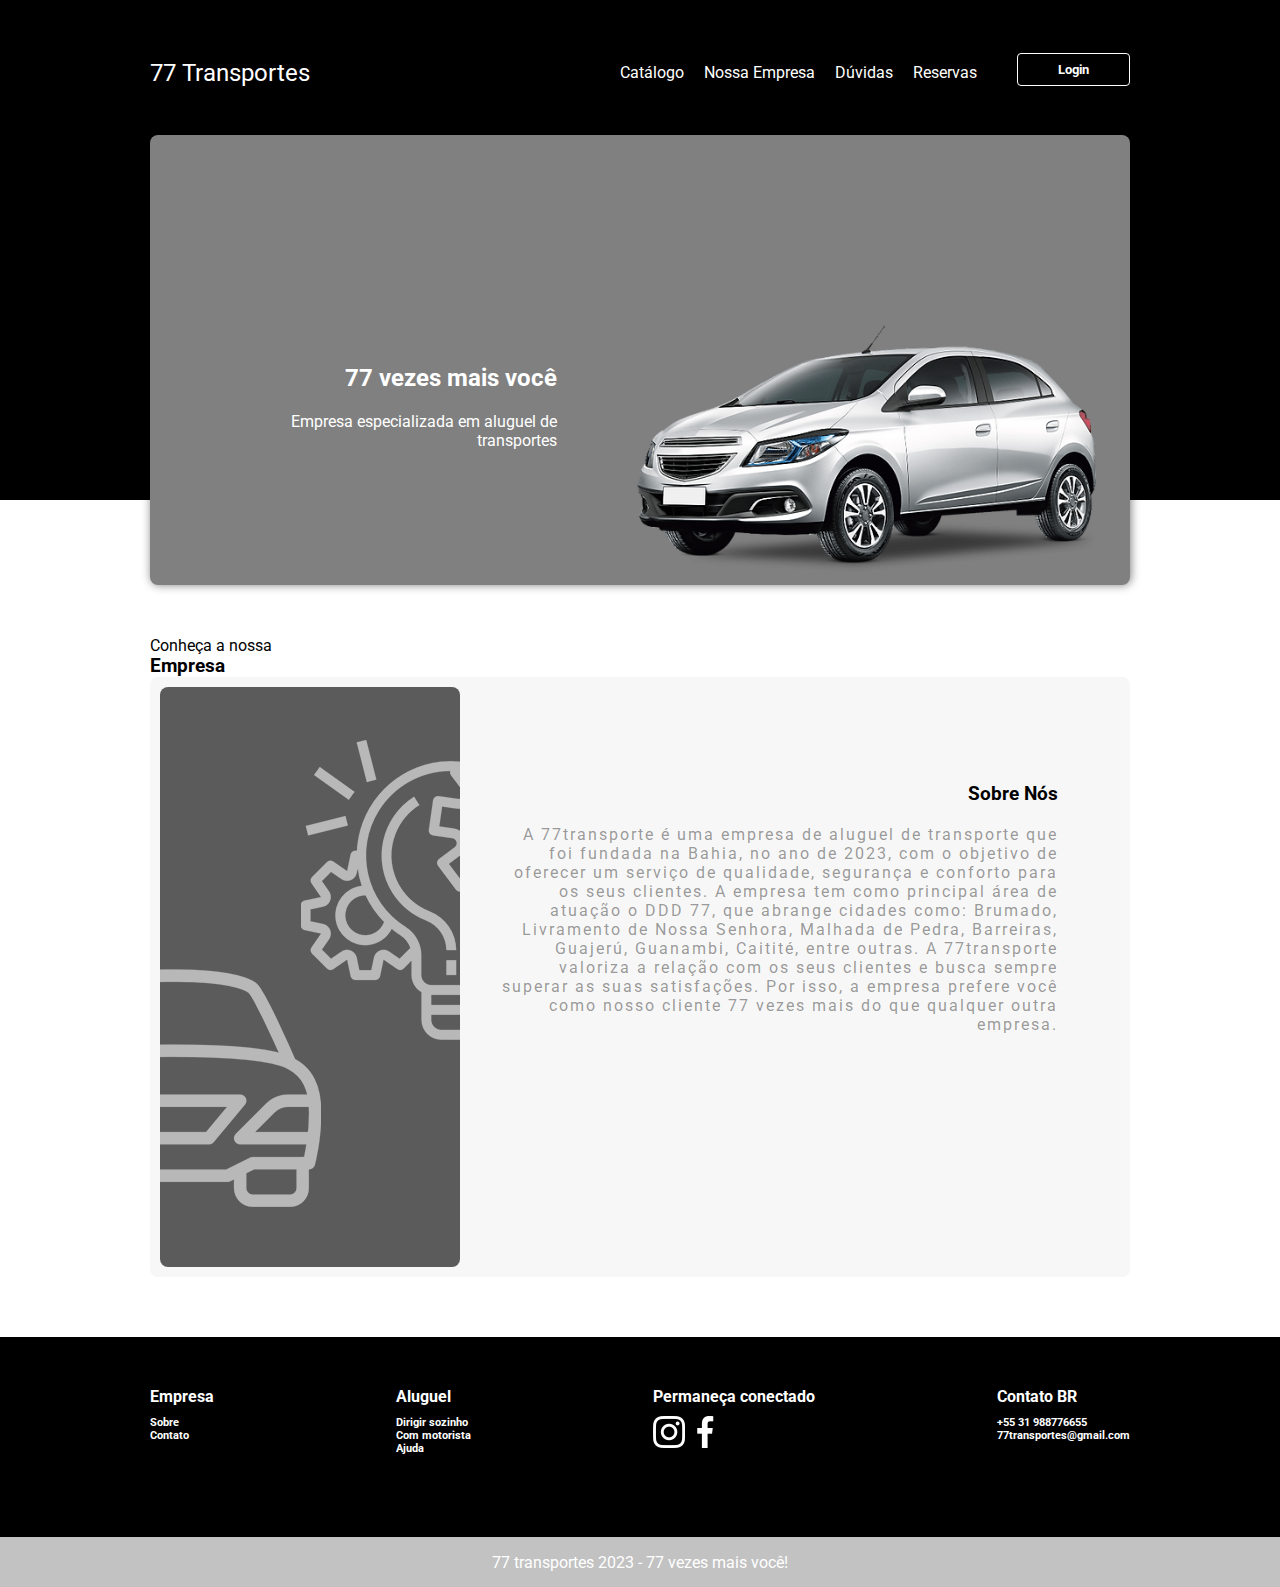
==== index.html @ 3f07c656 "Add files via upload" ====
<!DOCTYPE html>
<html lang="pt-br">
  <head>
    <meta charset="UTF-8" />
    <meta http-equiv="X-UA-Compatible" content="IE=edge" />
    <meta name="viewport" content="width=device-width, initial-scale=1.0" />
    <title>77 Transportes</title>
    <link rel="stylesheet" href="styles.css" />
  </head>
  <body>
    <header>
      <div class="content">
        <nav>
          <p class="brand">77 Transportes</p>
          <ul>
            <li><a href="catalogo/catalogo.html">Catálogo</a></li>
            <li><a href="#sobre">Nossa Empresa</a></li>
            <li><a href="C/duvidas.html">Dúvidas</a></li>
			<li><a href="C/reserva.html">Reservas</a></li>
          <a href="C/cadastro.html">  <button>Login</button> </a>
          </ul>
        </nav>
        <div class="header-bloco">
          <div class="texto">
            <h2>77 vezes mais você</h2>
            <p>
              Empresa especializada em aluguel de transportes
            </p>
          </div>
          <img src="imagens/carro.webp" alt="Car" />
        </div>
      </div>
    </header>
    <br>
    <br>
    <br>
    <br>
    <section class="sobre" id="sobre">
      <div class="content">
        <div class="title-wrapper-about">
          <p>Conheça a nossa</p>
          <h3>Empresa</h3>
        </div>
        <div class="sobre-content">
          <div class="esquerda">
            <img src="imagens/about.png" alt="About" />
          </div>
          <div class="direita">
            <h3>Sobre Nós</h3>
            <p>
             A 77transporte é uma empresa de
            aluguel de transporte que foi fundada na Bahia, no ano de 2023, com o objetivo de oferecer um serviço 
            de qualidade, segurança e conforto para os seus clientes. A empresa tem como principal área de atuação o 
            DDD 77, que abrange cidades como: Brumado, Livramento de Nossa Senhora, Malhada de Pedra, Barreiras,  Guajerú, Guanambi, Caitité, entre outras. 
            A 77transporte valoriza a relação com os seus clientes e busca sempre superar as suas satisfações. 
            Por isso, a empresa prefere você como nosso cliente 77 vezes mais do que qualquer outra empresa.
            </p>
          </div>
        </div>
      </div>
    </section>

  
       <footer>
        <div class="main">
          <div class="content footer-links">
            <div class="footer-empresa">
              <h4>Empresa</h4>
              <h6>Sobre</h6>
              <h6>Contato</h6>
            </div>
			
            <div class="footer-aluguel">
              <h4>Aluguel</h4>
              <h6>Dirigir sozinho</h6>
              <h6>Com motorista</h6>
              <h6>Ajuda</h6>
            </div>
			
            <div class="footer-conectado">
              <h4>Permaneça conectado</h4>
              <div class="social-icons">
                <img src="imagens/instagram.png" alt="Instagram" />
                <img src="imagens/facebook.png" alt="Facebook" />
              </div>
            </div>
			
            <div class="footer-contato">
              <h4>Contato BR</h4>
              <h6>+55 31 988776655</h6>
              <h6>77transportes@gmail.com</h6>            
            </div>
			
          </div>
        </div>
		
        <div class="parte-baixo">77 transportes 2023 - 77 vezes mais você!</div>
      </footer>
    </body>
  </body>
</html>
---- styles.css ----
@import url("https://fonts.googleapis.com/css2?family=Roboto:wght@400;700&display=swap");


* {
  margin: 0px;
  padding: 0px;
  box-sizing: border-box;
  outline: none;
  font-family: "Roboto", sans-serif;
}


html,
body {
  width: 100%;
  overflow-x: hidden;
}

header {
  width: 100%;
  height: 500px;
  background: black;
}

.content {
  max-width: 1000px;
  min-width: 300px;
  margin: 0 auto;
  display: flex;
  flex-direction: column;
  padding: 10px;
}

nav {
  width: 100%;
  height: 125px;
  display: flex;
  flex-direction: row;
  align-items: center;
  justify-content: space-between;
}

.brand {
  font-size: 24px;
  color: white;
  cursor: pointer;
}

nav ul {
  display: flex;
  flex-direction: row;
}

nav ul li {
  list-style: none;
  padding: 10px;
  cursor: pointer;
}

nav ul li a {
  color: white;
  text-decoration: none;
}

nav ul li a:hover {
  color: grey;
}

nav ul button {
  border: 1px solid white;
  background: transparent;
  padding: 8px 40px;
  cursor: pointer;
  margin-left: 30px;
  color: white;
  font-weight: bold;
  border-radius: 4px;
}

nav ul button:hover {
  transition: background, color 0.6s;
  background: grey;
  color: white;
}

.content .header-bloco {
  max-width: 1000px;
  min-width: 300px;
  height: 450px;
  background: gray;
  border-radius: 8px;
  box-shadow: 1px 0px 10px 0px rgba(0, 0, 0, 0.5);
  -webkit-box-shadow: 1px 0px 10px 0px rgba(0, 0, 0, 0.5);
  -moz-box-shadow: 1px 0px 10px 0px rgba(0, 0, 0, 0.5);
  position: relative;
  z-index: 10;
  padding: 10px;
}

.header-bloco img {
  width: 50%;
  position: absolute;
  right: 2%;
  bottom: 2%;
}

.header-bloco .texto {
  position: absolute;
  bottom: 30%;
  left: 15%;
}

.header-bloco .texto h2 {
  color: white;
  margin-bottom: 20px;
  text-align: right;
  transform: translateX(-20px);
  transition: transform 0.5s;
}

.header-bloco .texto p {
  max-width: 280px;
  color: white;
  text-align: right;
  transform: translateX(-20px);
  transition: transform 0.4s;
}


/* About */

.sobre {
  width: 100%;
  height: 100%;
  display: flex;
  align-items: center;
  justify-content: center;
  padding: 50px 10px;
}

.sobre-content {
  max-width: 1000px;
  min-width: 300px;
  height: 600px;
  background: #dedede3b;
  margin: 0 auto;
  border-radius: 8px;
  z-index: 10;
  padding: 10px;
  display: flex;
  flex-direction: row;
  align-items: center;
  justify-content: space-between;
}

.esquerda {
  width: 25%;
  min-width: 300px;
  height: 100%;
  background: #000000a1;
  border-radius: 8px;
}

.direita {
  width: 65%;
  height: 100%;
  display: flex;
  flex-direction: column;
  align-items: flex-start;
  justify-content: flex-start;
  padding-top: 10%;
}

.direita h3 {
  text-align: right;
  width: 90%;
  margin-bottom: 20px;
}

.direita p {
  max-width: 90%;
  font-size: 1em;
  letter-spacing: 2px;
  text-align: right;
  color: rgba(0, 0, 0, 0.4);
}



footer {
  width: 100%;
  height: 250px;
}

footer .main {
  width: 100%;
  height: 200px;
  background: black;
  padding: 20px 10px;
}

.footer-links {
  max-width: 1000px;
  min-width: 300px;
  display: flex;
  flex-direction: row;
  justify-content: space-between;
  margin-top: 20px;
}

.footer-empresa,
.footer-aluguel,
.footer-contato,
.footer-conectado {
  color: white;
  height: 100%;
  min-height: 100px;
}

.footer-links h4 {
  margin-bottom: 10px;
}

.footer-links {
  margin-bottom: 8px;
}

.main .footer-conectado img {
  width: 32px;
  height: 32px;
}

footer .parte-baixo {
  width: 100%;
  height: 50px;
  background: #c2c2c2;
  color: white;
  display: flex;
  align-items: center;
  justify-content: center;
}
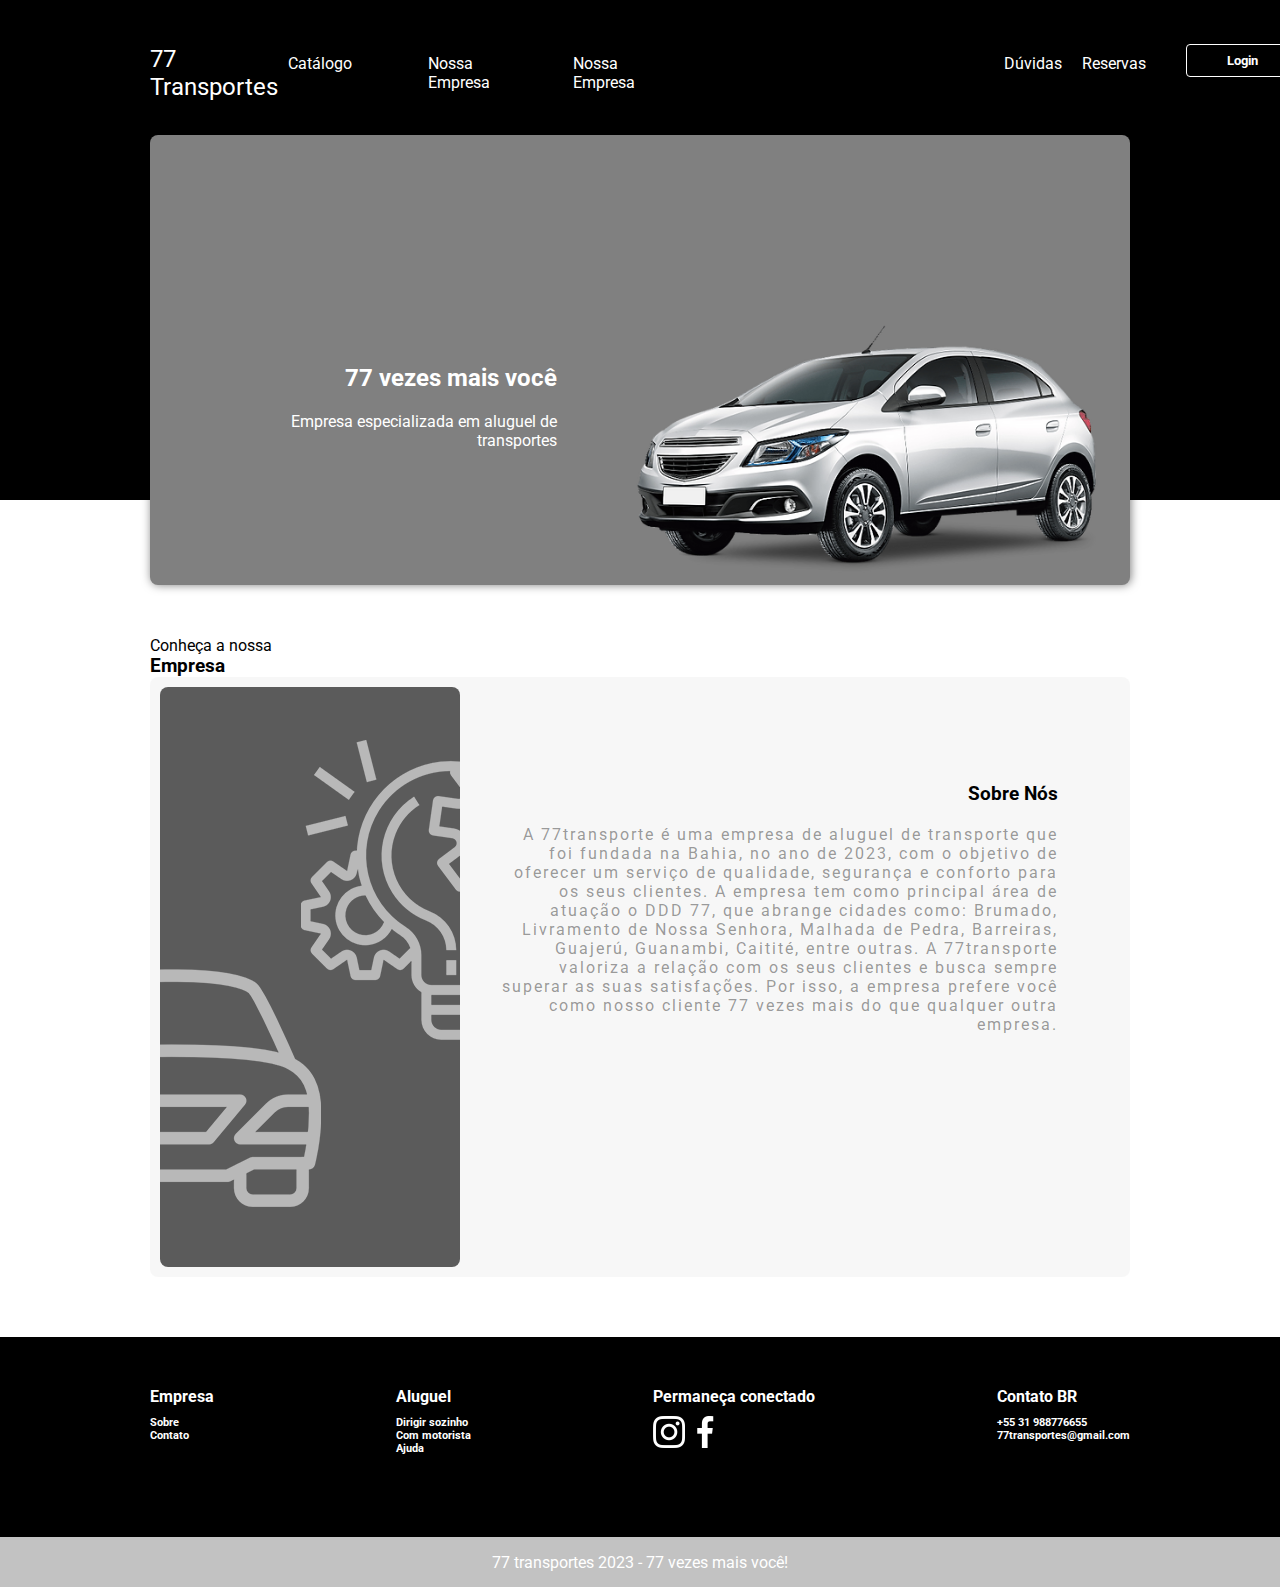
==== commit 2f64ce79: "Merge branch 'main' of https://github.com/clarasilva519/77-Transportes" ====
--- a/index.html
+++ b/index.html
@@ -14,7 +14,11 @@
           <p class="brand">77 Transportes</p>
           <ul>
             <li><a href="catalogo/catalogo.html">Catálogo</a></li>
+<<<<<<< HEAD
+            <li><a href="index.html">Nossa Empresa</a></li>
+=======
             <li><a href="#sobre">Nossa Empresa</a></li>
+>>>>>>> 3f07c65671bbd0623ba7f0739a1496d26ab2f04e
             <li><a href="C/duvidas.html">Dúvidas</a></li>
 			<li><a href="C/reserva.html">Reservas</a></li>
           <a href="C/cadastro.html">  <button>Login</button> </a>
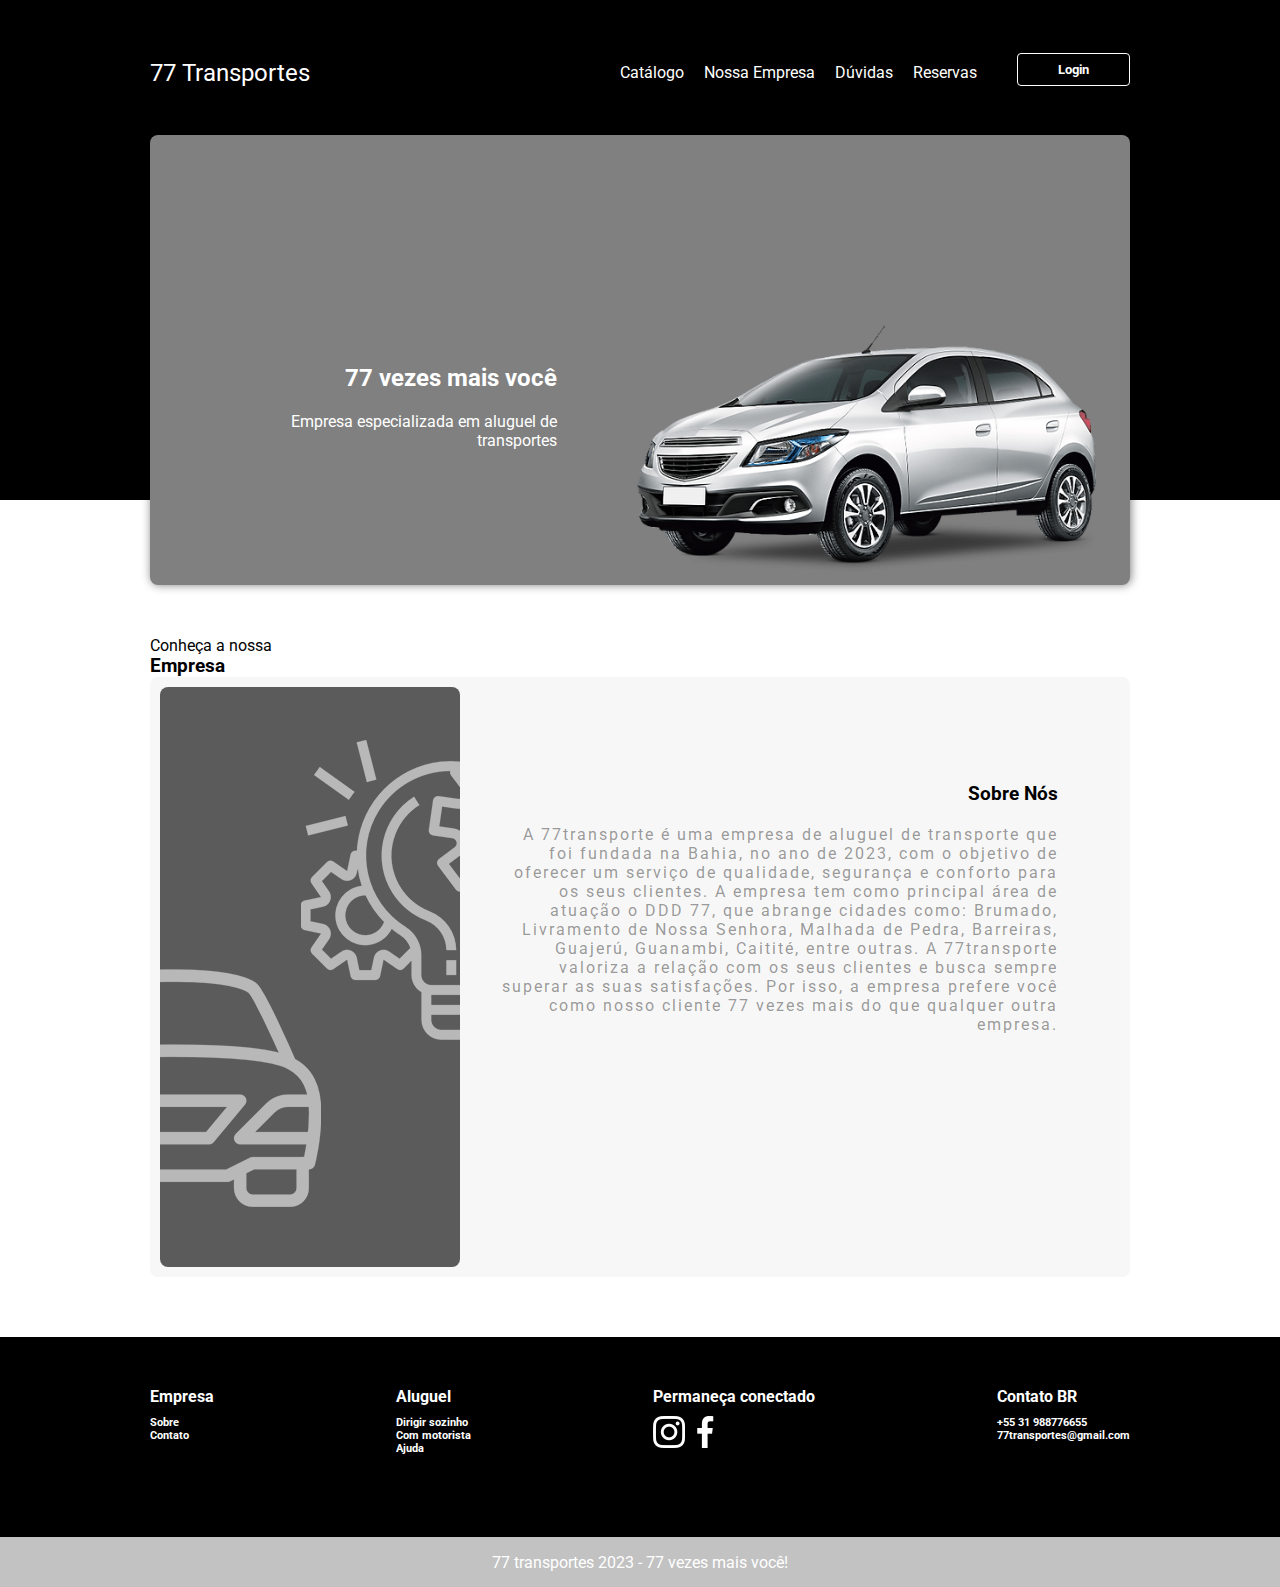
==== commit dc87cb10: "atualizar" ====
--- a/index.html
+++ b/index.html
@@ -14,11 +14,7 @@
           <p class="brand">77 Transportes</p>
           <ul>
             <li><a href="catalogo/catalogo.html">Catálogo</a></li>
-<<<<<<< HEAD
             <li><a href="index.html">Nossa Empresa</a></li>
-=======
-            <li><a href="#sobre">Nossa Empresa</a></li>
->>>>>>> 3f07c65671bbd0623ba7f0739a1496d26ab2f04e
             <li><a href="C/duvidas.html">Dúvidas</a></li>
 			<li><a href="C/reserva.html">Reservas</a></li>
           <a href="C/cadastro.html">  <button>Login</button> </a>
